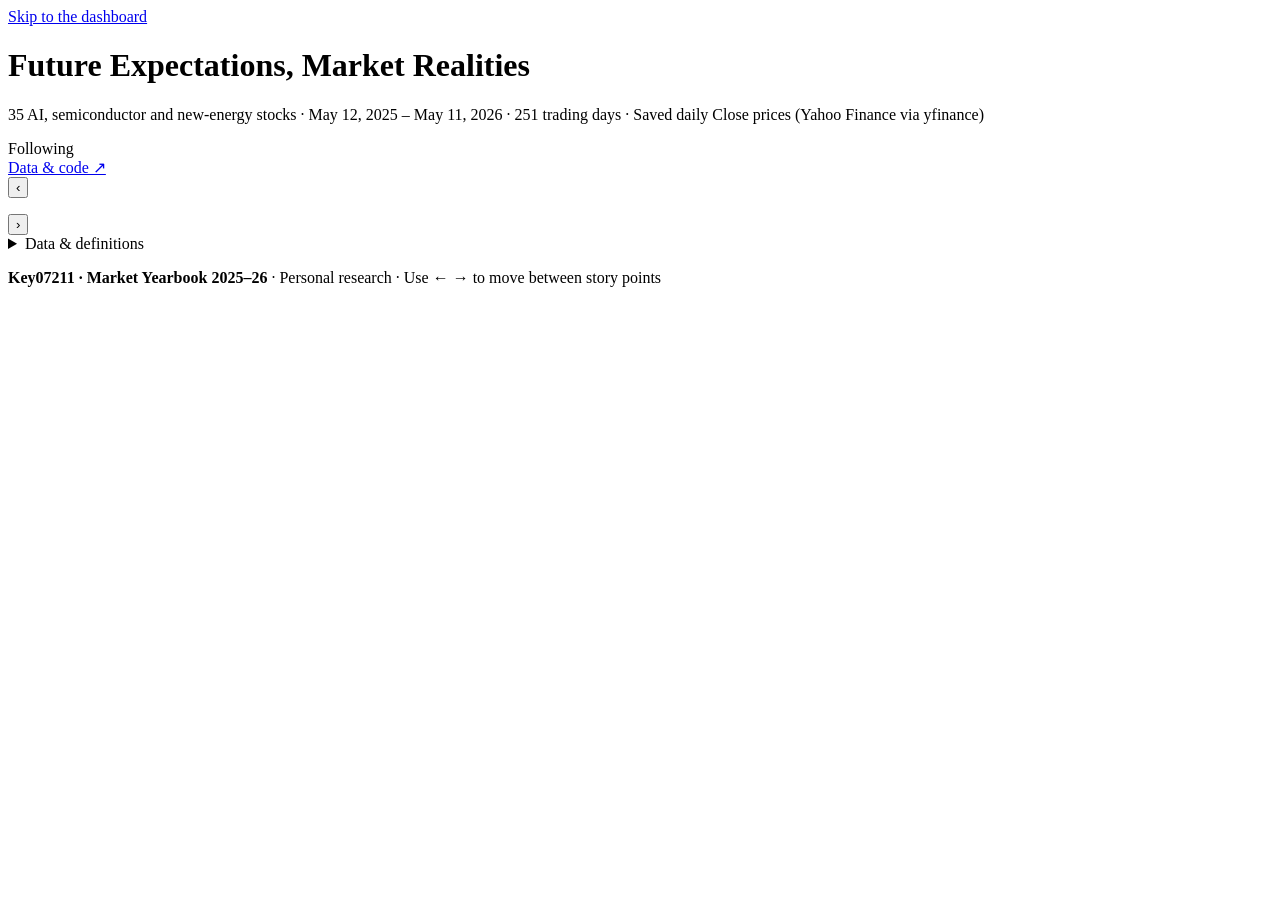
==== dashboard/story-tableau/template.html @ 8036789b "Replace homepage with Tableau-style story dashboard - dashboard/story-tableau/: dependency-free sour" ====
<!doctype html>
<html lang="en">
<head>
<meta charset="UTF-8">
<meta name="viewport" content="width=device-width, initial-scale=1">
<meta name="description" content="A seven-point data story on 35 AI, semiconductor and new-energy stocks, May 2025 to May 2026: returns, dispersion, correlation, turning points and drawdowns.">
<title>Future Expectations, Market Realities · Market Yearbook 2025–26</title>
<style>/* STYLES */</style>
</head>
<body>
<a class="skip" href="#canvas">Skip to the dashboard</a>
<div class="story">
  <header class="story-header">
    <div class="title-row">
      <div>
        <h1>Future Expectations, Market Realities</h1>
        <p class="subtitle">35 AI, semiconductor and new-energy stocks · May 12, 2025 – May 11, 2026 · 251 trading days · Saved daily Close prices (Yahoo Finance via yfinance)</p>
      </div>
      <div class="title-right">
        <div class="follow" aria-live="polite">Following <b id="following"></b></div>
        <a class="src" href="https://github.com/Key07211/tech-finance-analytics-dashboard" target="_blank" rel="noopener">Data &amp; code ↗</a>
      </div>
    </div>
    <nav class="story-nav" aria-label="Story points">
      <button class="arrow" id="prev" aria-label="Previous story point">‹</button>
      <ol id="points"></ol>
      <button class="arrow" id="next" aria-label="Next story point">›</button>
    </nav>
  </header>

  <main class="dash">
    <section id="canvas" class="canvas" aria-live="polite"></section>
    <aside id="shelf" class="shelf" aria-label="Filters and legend"></aside>
  </main>

  <footer>
    <details class="method">
      <summary>Data &amp; definitions</summary>
      <ul>
        <li><b>Snapshot.</b> May 12, 2025 – May 11, 2026, 251 trading days, 35 stocks plus the S&amp;P 500. The page uses the Close series saved in this repository (downloaded with yfinance; the download did not pin the adjustment convention, so dividends are not separately accounted for).</li>
        <li><b>Return.</b> Last Close ÷ first Close − 1. Rebased value = 100 × Close<sub>t</sub> ÷ Close<sub>0</sub>.</li>
        <li><b>Theme path.</b> Mean of the members' rebased values: equal money in each company at the start, then held with no rebalancing. The S&amp;P 500 is a price index, not an investable product.</li>
        <li><b>Drawdown.</b> Close ÷ running high − 1; the maximum drawdown is its lowest point. Recovery is the first later day that regains the prior high; "not recovered" means through May 11, 2026 only. Days are calendar days.</li>
        <li><b>Correlation.</b> Pearson r on 250 aligned daily returns (Close<sub>t</sub> ÷ Close<sub>t−1</sub> − 1). Pair averages weight every pair equally; the group figure correlates the equal-weight average daily returns of the 12 AI and 10 semiconductor stocks. Rolling values use the preceding 30 or 60 daily returns. Same-direction days count days when both returns have the same sign.</li>
        <li><b>Boundaries.</b> A personal watchlist, not an industry index. Historical description only: no forecasts, no causal claims, no trading signal.</li>
      </ul>
      <p><a href="https://github.com/Key07211/tech-finance-analytics-dashboard/tree/main/analysis/data">Daily data ↗</a> · <a href="https://github.com/Key07211/tech-finance-analytics-dashboard/tree/main/analysis">Full analysis ↗</a></p>
    </details>
    <p class="colophon"><b>Key07211 · Market Yearbook 2025–26</b> · Personal research · Use ← → to move between story points</p>
  </footer>
</div>
<div id="tip" role="tooltip"></div>
<noscript><p style="padding:16px">Enable JavaScript for the interactive dashboard. In this sample all 10 semiconductor stocks rose, 5 of 12 AI stocks and 8 of 13 new-energy stocks. The average AI–semiconductor pair correlation of daily returns was about 0.21.</p></noscript>
<script id="market-data" type="application/json">/* DATA */</script>
<script>/* APP */</script>
</body>
</html>
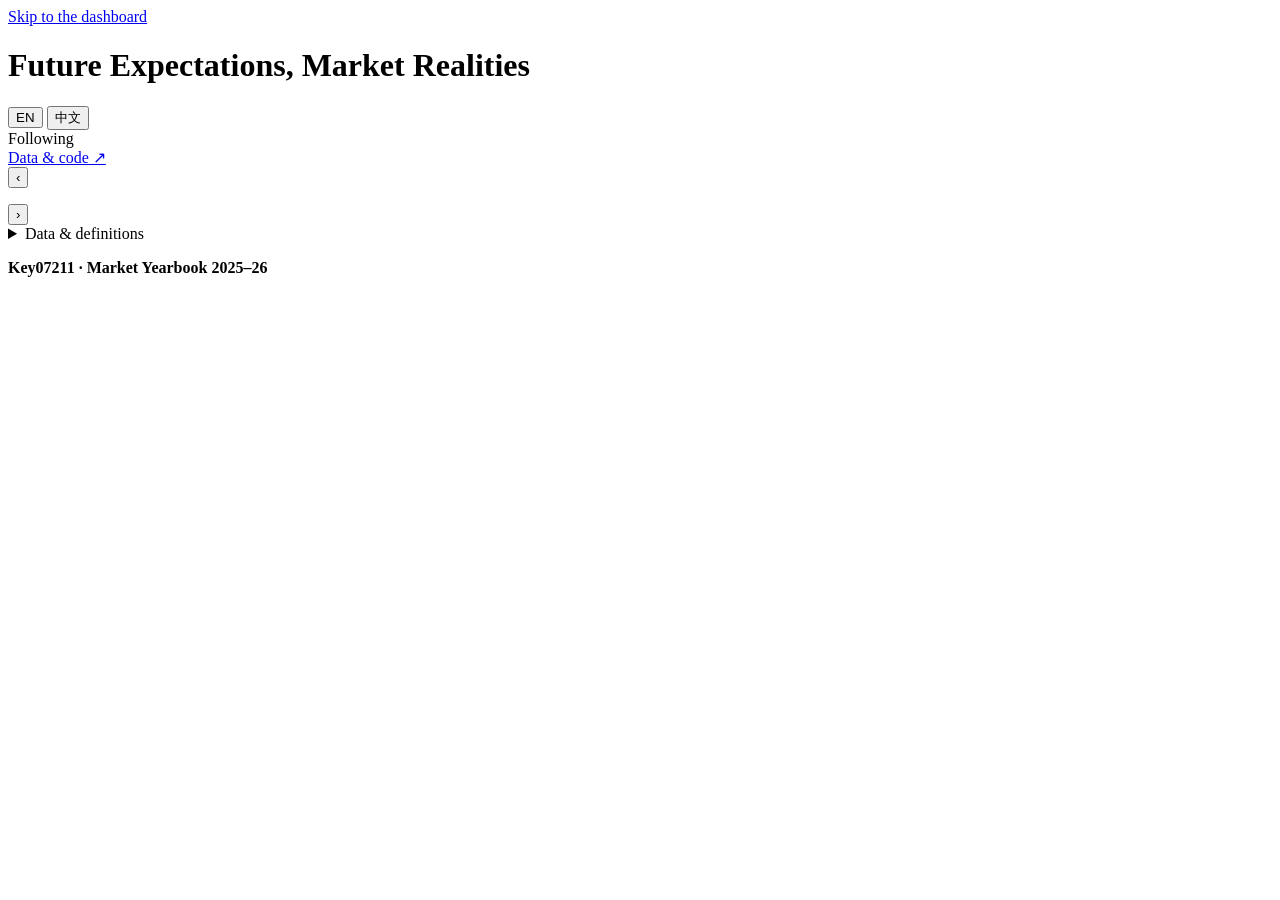
==== commit 7d23f430: "Add English / Chinese language toggle to the story dashboard - app.js: every visible string, company" ====
--- a/dashboard/story-tableau/template.html
+++ b/dashboard/story-tableau/template.html
@@ -3,22 +3,26 @@
 <head>
 <meta charset="UTF-8">
 <meta name="viewport" content="width=device-width, initial-scale=1">
-<meta name="description" content="A seven-point data story on 35 AI, semiconductor and new-energy stocks, May 2025 to May 2026: returns, dispersion, correlation, turning points and drawdowns.">
+<meta name="description" content="An eight-point data story on 35 AI, semiconductor and new-energy stocks, May 2025 to May 2026: returns, dispersion, correlation, turning points and drawdowns. English and Chinese.">
 <title>Future Expectations, Market Realities · Market Yearbook 2025–26</title>
 <style>/* STYLES */</style>
 </head>
 <body>
-<a class="skip" href="#canvas">Skip to the dashboard</a>
+<a class="skip" id="skip" href="#canvas">Skip to the dashboard</a>
 <div class="story">
   <header class="story-header">
     <div class="title-row">
       <div>
-        <h1>Future Expectations, Market Realities</h1>
-        <p class="subtitle">35 AI, semiconductor and new-energy stocks · May 12, 2025 – May 11, 2026 · 251 trading days · Saved daily Close prices (Yahoo Finance via yfinance)</p>
+        <h1 id="title">Future Expectations, Market Realities</h1>
+        <p class="subtitle" id="subtitle"></p>
       </div>
       <div class="title-right">
-        <div class="follow" aria-live="polite">Following <b id="following"></b></div>
-        <a class="src" href="https://github.com/Key07211/tech-finance-analytics-dashboard" target="_blank" rel="noopener">Data &amp; code ↗</a>
+        <div class="lang" id="lang" role="group" aria-label="Language">
+          <button type="button" data-lang="en" aria-pressed="true">EN</button>
+          <button type="button" data-lang="zh" aria-pressed="false" lang="zh-CN">中文</button>
+        </div>
+        <div class="follow" aria-live="polite"><span id="follow-label">Following</span> <b id="following"></b></div>
+        <a class="src" id="src" href="https://github.com/Key07211/tech-finance-analytics-dashboard" target="_blank" rel="noopener">Data &amp; code ↗</a>
       </div>
     </div>
     <nav class="story-nav" aria-label="Story points">
@@ -35,22 +39,14 @@
 
   <footer>
     <details class="method">
-      <summary>Data &amp; definitions</summary>
-      <ul>
-        <li><b>Snapshot.</b> May 12, 2025 – May 11, 2026, 251 trading days, 35 stocks plus the S&amp;P 500. The page uses the Close series saved in this repository (downloaded with yfinance; the download did not pin the adjustment convention, so dividends are not separately accounted for).</li>
-        <li><b>Return.</b> Last Close ÷ first Close − 1. Rebased value = 100 × Close<sub>t</sub> ÷ Close<sub>0</sub>.</li>
-        <li><b>Theme path.</b> Mean of the members' rebased values: equal money in each company at the start, then held with no rebalancing. The S&amp;P 500 is a price index, not an investable product.</li>
-        <li><b>Drawdown.</b> Close ÷ running high − 1; the maximum drawdown is its lowest point. Recovery is the first later day that regains the prior high; "not recovered" means through May 11, 2026 only. Days are calendar days.</li>
-        <li><b>Correlation.</b> Pearson r on 250 aligned daily returns (Close<sub>t</sub> ÷ Close<sub>t−1</sub> − 1). Pair averages weight every pair equally; the group figure correlates the equal-weight average daily returns of the 12 AI and 10 semiconductor stocks. Rolling values use the preceding 30 or 60 daily returns. Same-direction days count days when both returns have the same sign.</li>
-        <li><b>Boundaries.</b> A personal watchlist, not an industry index. Historical description only: no forecasts, no causal claims, no trading signal.</li>
-      </ul>
-      <p><a href="https://github.com/Key07211/tech-finance-analytics-dashboard/tree/main/analysis/data">Daily data ↗</a> · <a href="https://github.com/Key07211/tech-finance-analytics-dashboard/tree/main/analysis">Full analysis ↗</a></p>
+      <summary id="method-summary">Data &amp; definitions</summary>
+      <div id="method-body"></div>
     </details>
-    <p class="colophon"><b>Key07211 · Market Yearbook 2025–26</b> · Personal research · Use ← → to move between story points</p>
+    <p class="colophon" id="colophon"><b>Key07211 · Market Yearbook 2025–26</b></p>
   </footer>
 </div>
 <div id="tip" role="tooltip"></div>
-<noscript><p style="padding:16px">Enable JavaScript for the interactive dashboard. In this sample all 10 semiconductor stocks rose, 5 of 12 AI stocks and 8 of 13 new-energy stocks. The average AI–semiconductor pair correlation of daily returns was about 0.21.</p></noscript>
+<noscript><p style="padding:16px">Enable JavaScript for the interactive dashboard. In this sample all 10 semiconductor stocks rose, 5 of 12 AI stocks and 8 of 13 new-energy stocks; the average AI–semiconductor pair correlation of daily returns was about 0.21. 请启用 JavaScript 以查看交互式看板：样本中 10 只半导体股票全部上涨，AI 12 只中 5 只上涨，新能源 13 只中 8 只上涨；AI 与半导体配对的日收益平均相关系数约为 0.21。</p></noscript>
 <script id="market-data" type="application/json">/* DATA */</script>
 <script>/* APP */</script>
 </body>
